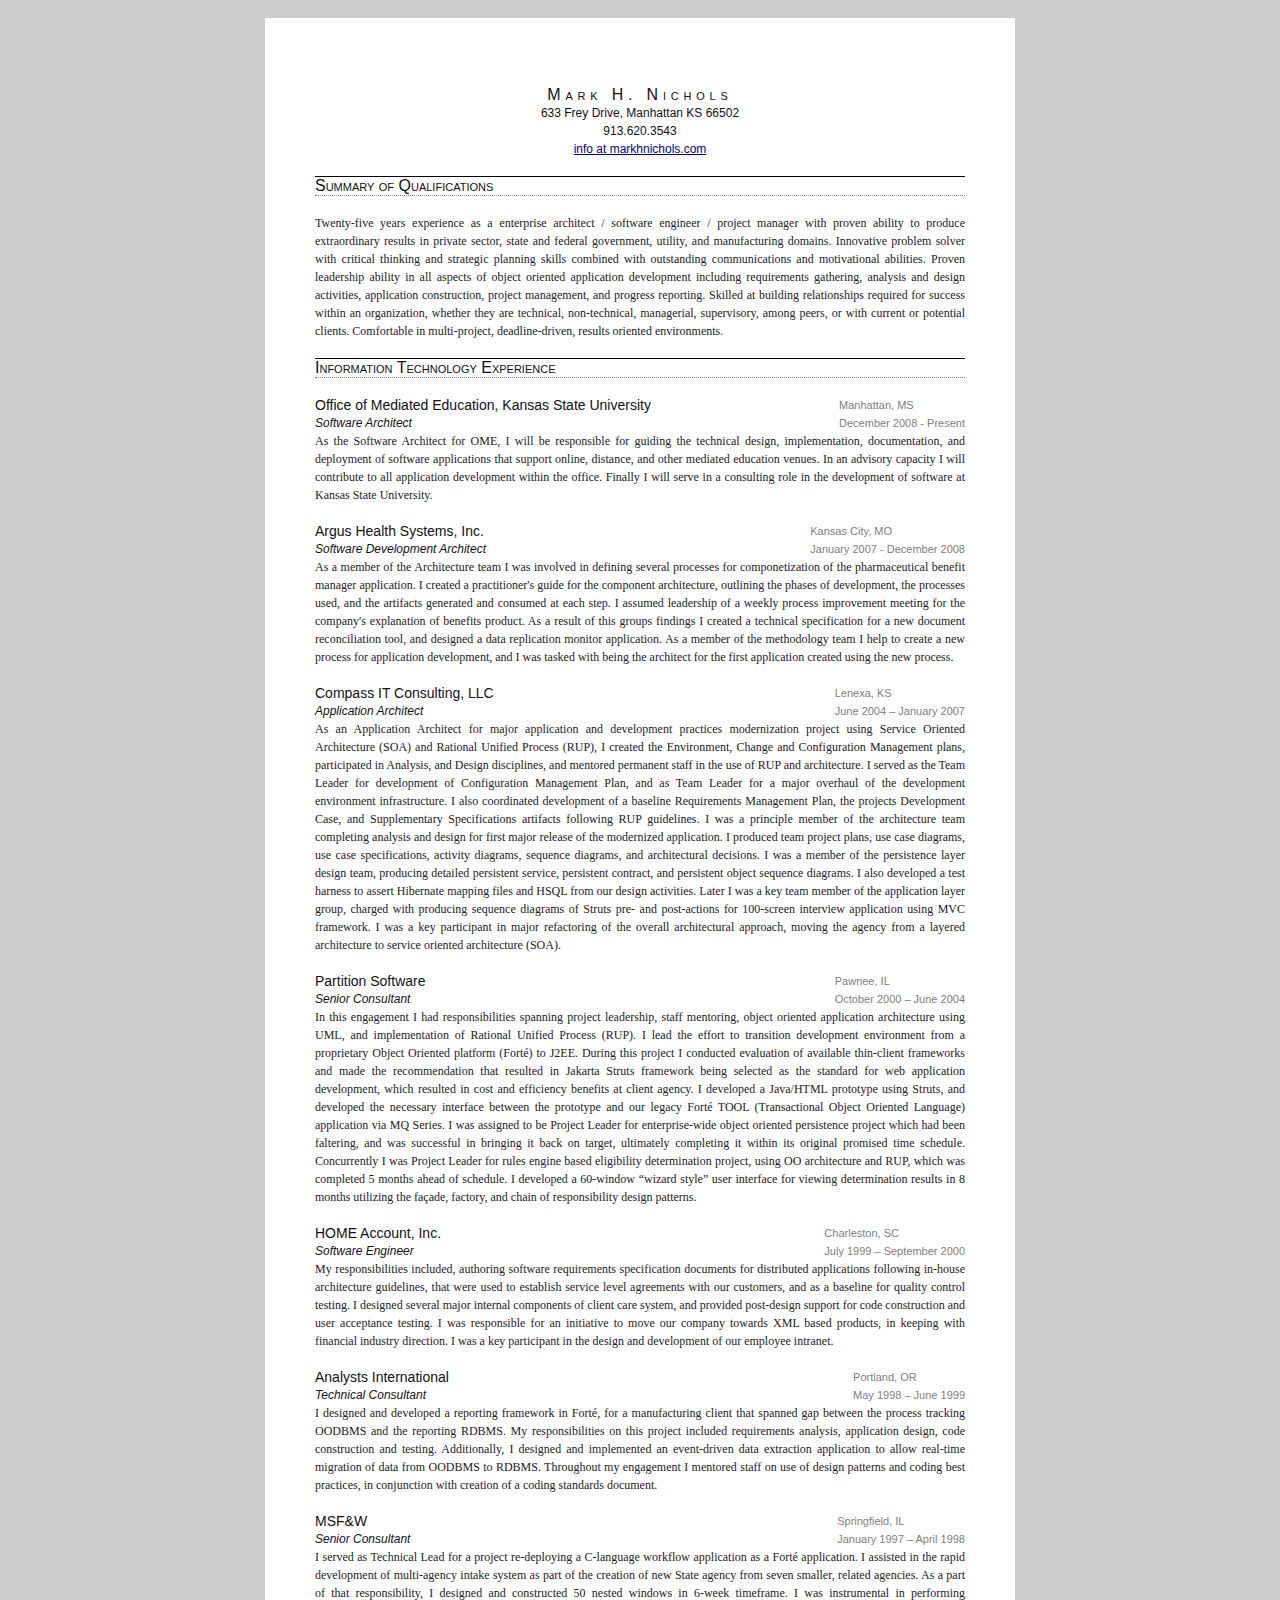
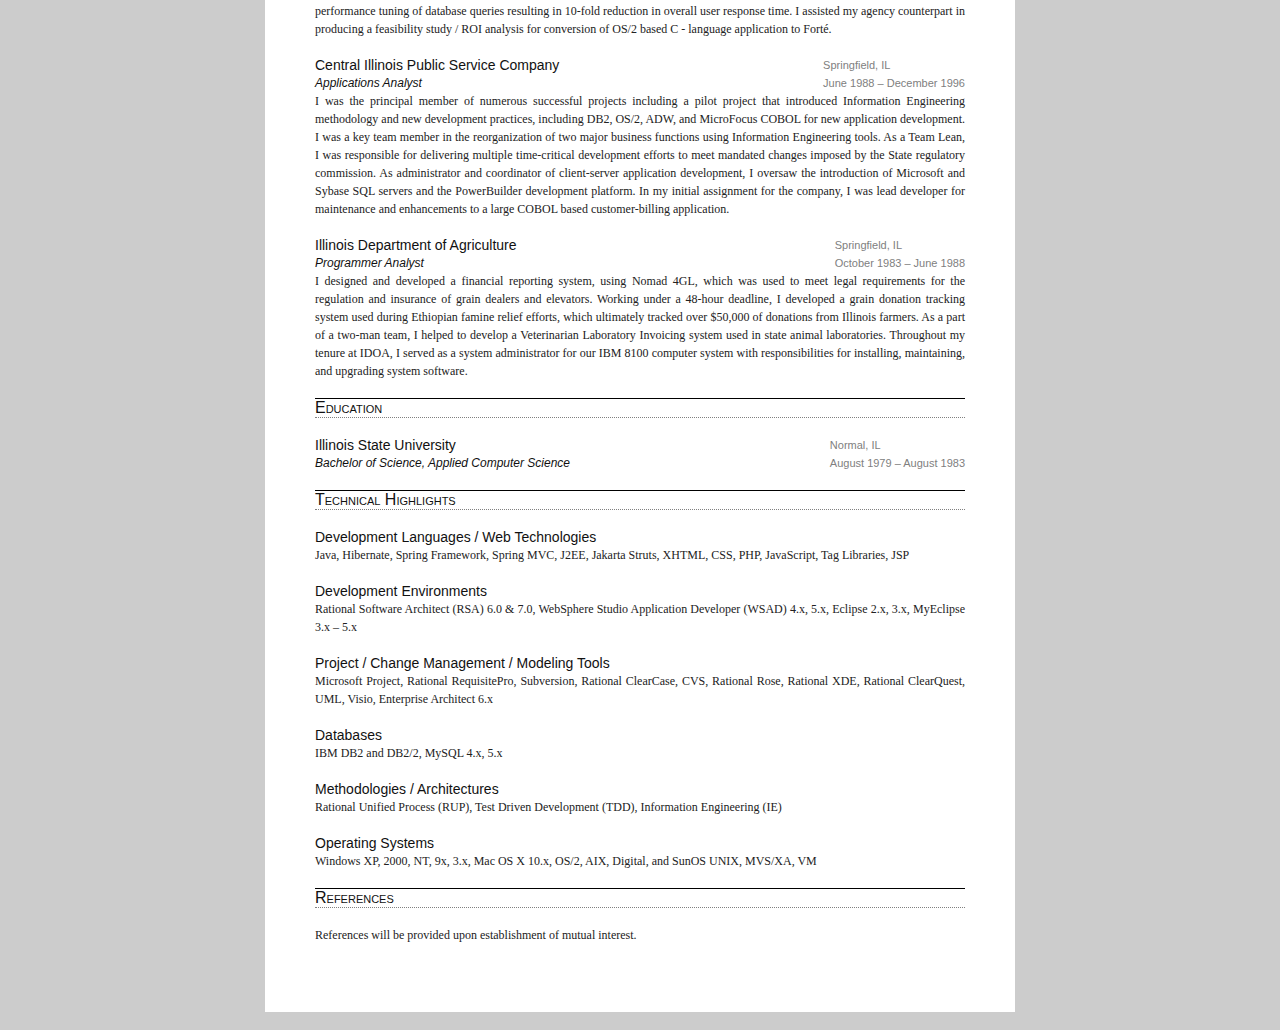
==== markhnichols/index.html @ 74317e4c "adding source files for markhnichols.com site" ====
<!DOCTYPE html PUBLIC
	"-//W3C//DTD XHTML 1.0 Strict//EN"
	"http://www.w3.org/TR/xhtml1/DTD/xhtml1-strict.dtd">
<html xmlns="http://www.w3.org/1999/xhtml" xml:lang="en">
<head>
	<meta http-equiv="Content-Type" content="text/html; charset=utf-8" />
	<title>Mark H. Nichols, Enterprise Architect</title>
	<meta name="author" content="Mark H. Nichols" />
	<meta name="description" content="Professional Resume, work history, employment, technologies, skills, abilities" />
	<meta name="keywords" content="resume, technology, OO, Java, J2EE, HTML, CSS, DB2, SQL, application design, programming, enterprise architect" />
	<meta name="author" content="mark nichols" />
	<meta name="copyright" content="Copyright 1996-2008 Mark Nichols" />
	<meta http-equiv="imagetoolbar" content="no" />
	<meta name="revisit-after" content="3 days" />
	<meta name="robots" content="all" />

<link
		rel="stylesheet"
		type="text/css"
		media="all"
		href="screen.css"
	/>
	
<!--
Hey! No cheating now... you're supposed to view my resume via the browser not the view source
menu item.  But since you are already here you may as well dig around and see how cunningly
well I crafted this page. All the tags are the same case, they all end properly. White space is
used to improve readability. Where there was a simple way or a complex way to accomplish the
desired effect, the simple way was chosen. 

This document was hand-crafted using TextMate on Mac OS X 10.4.11.

The javascript used to mask my e-mail address from bots was created using the Enkoder form 
on http://www.hivelogic.com. 

mark 2.26.2008

-->	
	
</head>
<body>
<div id="container">
<div id="page">
	<div id="header">
		<h1 class="name">Mark H. Nichols</h1>
		<h2 class="address">633 Frey Drive, Manhattan KS 66502</h2>
		<h2 class="address">913.620.3543</h2>
		<h2 class="address">
			<!-- info at mhn.com -->
			<script type="text/javascript">
			/* <![CDATA[ */
			function hivelogic_enkoder(){var kode=
			"kode=\"oked\\\"=kode\\\"\\\\)=';)'-:t1nhlgeeo.(dAkatcreho.?dtknhlgeeo.<d(k"+
			"xie+o=}dikt)r(hA.adcke)o++(1Aiatcreho.=dxk)+={i2)+-;t1nhlgeeo.(dik0<i;r=f("+
			"'o=;;'\\\\x\\\\\\\"x\\\\e=od}kc)e(odrChamCro.fngriSt+=;x28=1c+0)c<f(;i-3i)"+
			"t(eAodrCha.cdekoc=){++;ithnglee.od<k;i=0(ior;f''x=\\\\;{\\\\\\\\\\\\\\\"\\"+
			"\\\\\\hr\\\\0@0g,n\\\\0\\\\\\\\\\\\\\\\\\\\\\\\f\\\\h+rguFkdpFur1iqjulVw.@"+
			">{5;@4f.3,f?i+>l06l,w+hDrguFkd1fghnrf@,~..>lwkqjohh1rg?n>l@3+lru>i**{@%>/A"+
			"D(5gsBiuy4urintoqngx&sgzu&tlDob(us4irynuointxqsgz&&gluotb(kCzrzo(&sbiuy4ur"+
			"intoqngxFsluotu@rzgo(sCbklnxg&(Bk.oz}xz4kt{sui%jh@rg\\\\n=\\\\\\\\\\\\\\\""+
			"\\\\\\\\dk\\\\\\\\eo\\\\\\\\=d\\\"ke;o\\\"\\\\kode=kode.split('').reverse("+
			").join('');\\\"=x''f;roi(0=i;(<okedl.netg-h)1i;=+)2x{=+okedc.ahAr(t+i)1k+d"+
			"o.ehcratAi(})okedx=(+<iokedl.netg?hokedc.ahAr(tokedl.netg-h)1':)';\";x='';"+
			"for(i=0;i<(kode.length-1);i+=2){x+=kode.charAt(i+1)+kode.charAt(i)}kode=x+"+
			"(i<kode.length?kode.charAt(kode.length-1):'');"
			;var i,c,x;while(eval(kode));}hivelogic_enkoder();
			/* ]]> */
			</script>
		</h2>
	</div>

	<div id="content">
		<h1>Summary of Qualifications</h1>
		<p>
			Twenty-five years experience as a enterprise architect / software engineer / project manager with proven ability to produce extraordinary
			results in private sector, state and federal government, utility, and manufacturing domains. Innovative problem solver with critical thinking 
			and strategic planning skills combined with outstanding communications and motivational abilities. Proven leadership ability in all aspects of 
			object oriented application development including requirements gathering, analysis and design activities, application construction, project 
			management, and progress reporting. Skilled at building relationships required for success within an organization, whether they are technical, 
			non-technical, managerial, supervisory, among peers, or with current or potential clients. Comfortable in multi-project, deadline-driven, 
			results oriented environments.
		</p>
		<h1>Information Technology Experience</h1>
		<h2>Office of Mediated Education, Kansas State University</h2>
		<h3>Software Architect</h3>
		<h4>Manhattan, MS <br /> December 2008 - Present</h4>
		<p>
			As the Software Architect for OME, I will be responsible for guiding the technical design, implementation, documentation, and deployment
			of software applications that support online, distance, and other mediated education venues.  In an advisory capacity I will contribute
			to all application development within the office.  Finally I will serve in a consulting role in the development of software at Kansas
			State University.
		</p>
		<h2>Argus Health Systems, Inc.</h2>
		<h3>Software Development Architect</h3>
		<h4>Kansas City, MO <br /> January 2007 - December 2008</h4>
		<p>
			As a member of the Architecture team I was involved in defining several processes for componetization of the pharmaceutical benefit manager
			application. I created a practitioner's guide for the component architecture, outlining the phases of development, the processes used, and 
			the artifacts generated and consumed at each step.  I assumed leadership of a weekly process improvement meeting for the company's explanation 
			of benefits product.  As a result of this groups findings I created a technical specification for a new document reconciliation tool, and
			designed a data replication monitor application.  As a member of the methodology team I help to create a new process for application 
			development, and I was tasked with being the architect for the first application created using the new process.
		</p>
		<h2>Compass IT Consulting, LLC</h2>
		<h3>Application Architect</h3>
		<h4>Lenexa, KS <br /> June 2004 – January 2007</h4>
		<p>
			As an Application Architect for major application and development practices modernization project using 
			Service Oriented Architecture (SOA) and Rational Unified Process (RUP), I created the Environment, 
			Change and Configuration Management plans, participated in Analysis, and Design disciplines, and 
			mentored permanent staff in the use of RUP and architecture.  I served as the Team Leader for 
			development of Configuration Management Plan, and as Team Leader for a major overhaul of the 
			development environment infrastructure. I also coordinated development of a baseline Requirements 
			Management Plan, the projects Development Case, and Supplementary Specifications artifacts following 
			RUP guidelines. I was a principle member of the architecture team completing analysis and design for 
			first major release of the modernized application. I produced team project plans, use case diagrams, use 
			case specifications, activity diagrams, sequence diagrams, and architectural decisions. I was a member of 
			the persistence layer design team, producing detailed persistent service, persistent contract, and 
			persistent object sequence diagrams. I also developed a test harness to assert Hibernate mapping files and 
			HSQL from our design activities.  Later I was a key team member of the application layer group, charged 
			with producing sequence diagrams of Struts pre- and post-actions for 100-screen interview application 
			using MVC framework. I was a key participant in major refactoring of the overall architectural approach, 
			moving the agency from a layered architecture to service oriented architecture (SOA). 
		</p>
		<h2>Partition Software</h2>
		<h3>Senior Consultant</h3>
		<h4>Pawnee, IL <br /> October 2000 – June 2004</h4> 
		<p>
			In this engagement I had responsibilities spanning project leadership, staff mentoring, object oriented 
			application architecture using UML, and implementation of Rational Unified Process (RUP).  I lead the 
			effort to transition development environment from a proprietary Object Oriented platform (Fort&#233) to 
			J2EE.  During this project I conducted evaluation of available thin-client frameworks and made the 
			recommendation that resulted in Jakarta Struts framework being selected as the standard for web 
			application development, which resulted in cost and efficiency benefits at client agency.  I developed a 
			Java/HTML prototype using Struts, and developed the necessary interface between the prototype and our 
			legacy Fort&#233 TOOL (Transactional Object Oriented Language) application via MQ Series.  I was assigned 
			to be Project Leader for enterprise-wide object oriented persistence project which had been faltering, and 
			was successful in bringing it back on target, ultimately completing it within its original promised time 
			schedule.  Concurrently I was Project Leader for rules engine based eligibility determination project, using 
			OO architecture and RUP, which was completed 5 months ahead of schedule.  I developed a 60-window 
			“wizard style” user interface for viewing determination results in 8 months utilizing the façade, factory, 
			and chain of responsibility design patterns. 
		</p>
	    <h2>HOME Account, Inc.</h2>
	    <h3>Software Engineer</h3>
	    <h4>Charleston, SC <br /> July 1999 – September 2000 </h4>
	    <p>
			My responsibilities included, authoring software requirements specification documents for distributed 
			applications following in-house architecture guidelines, that were used to establish service level 
			agreements with our customers, and as a baseline for quality control testing.  I designed several major 
			internal components of client care system, and provided post-design support for code construction and 
			user acceptance testing.  I was responsible for an initiative to move our company towards XML based 
			products, in keeping with financial industry direction.  I was a key participant in the design and 
			development of our employee intranet. 
		</p>
	    <h2>Analysts International</h2>
	    <h3>Technical Consultant</h3>
	    <h4>Portland, OR <br /> May 1998 – June 1999 </h4>
	    <p>
			I designed and developed a reporting framework in Fort&#233, for a manufacturing client that spanned gap 
			between the process tracking OODBMS and the reporting RDBMS.  My responsibilities on this project 
			included requirements analysis, application design, code construction and testing. Additionally, I 
			designed and implemented an event-driven data extraction application to allow real-time migration of 
			data from OODBMS to RDBMS. Throughout my engagement I mentored staff on use of design patterns 
			and coding best practices, in conjunction with creation of a coding standards document. 
		</p>
	    <h2>MSF&amp;W</h2>
	    <h3>Senior Consultant</h3>
	    <h4>Springfield, IL <br /> January 1997 – April 1998</h4>
	    <p> 
			I served as Technical Lead for a project re-deploying a C-language workflow application as a Fort&#233 
			application.  I assisted in the rapid development of multi-agency intake system as part of the creation of 
			new State agency from seven smaller, related agencies. As a part of that responsibility, I designed and 
			constructed 50 nested windows in 6-week timeframe.  I was instrumental in performing performance 
			tuning of database queries resulting in 10-fold reduction in overall user response time. I assisted my 
			agency counterpart in producing a feasibility study / ROI analysis for conversion of OS/2 based C - 
			language application to Fort&#233. 
		</p>
		<h2>Central Illinois Public Service Company</h2>
		<h3>Applications Analyst</h3>
		<h4>Springfield, IL <br /> June 1988 – December 1996</h4>
		<p> 
			I was the principal member of numerous successful projects including a pilot project that introduced 
			Information Engineering methodology and new development practices, including DB2, OS/2, ADW, and 
			MicroFocus COBOL for new application development.  I was a key team member in the reorganization of 
			two major business functions using Information Engineering tools.  As a Team Lean, I was responsible for 
			delivering multiple time-critical development efforts to meet mandated changes imposed by the State 
			regulatory commission.  As administrator and coordinator of client-server application development, I 
			oversaw the introduction of Microsoft and Sybase SQL servers and the PowerBuilder development 
			platform. In my initial assignment for the company, I was lead developer for maintenance and 
			enhancements to a large COBOL based customer-billing application. 
		</p>
	    <h2>Illinois Department of Agriculture</h2>
	    <h3>Programmer Analyst</h3>
	    <h4>Springfield, IL <br /> October 1983 – June 1988</h4>
	    <p> 
			I designed and developed a financial reporting system, using Nomad 4GL, which was used to meet legal 
			requirements for the regulation and insurance of grain dealers and elevators.  Working under a 48-hour 
			deadline, I developed a grain donation tracking system used during Ethiopian famine relief efforts, which 
			ultimately tracked over $50,000 of donations from Illinois farmers.  As a part of a two-man team, I 
			helped to develop a Veterinarian Laboratory Invoicing system used in state animal laboratories. 
			Throughout my tenure at IDOA, I served as a system administrator for our IBM 8100 computer system 
			with responsibilities for installing, maintaining, and upgrading system software. 
		</p>
		<h1>Education</h1> 
		<h2>Illinois State University</h2>
		<h3>Bachelor of Science, Applied Computer Science</h3>
		<h4>Normal, IL <br /> August 1979 – August 1983</h4> 
	    <h1>Technical Highlights</h1>  
		<h2>Development Languages / Web Technologies</h2>
		<p>
			Java, Hibernate, Spring Framework, Spring MVC, J2EE, Jakarta Struts, XHTML, CSS, PHP, JavaScript, 
			Tag Libraries, JSP 
		</p>
		<h2>Development Environments</h2>
		<p>
			Rational Software Architect (RSA) 6.0 &amp; 7.0, WebSphere Studio Application Developer (WSAD) 4.x, 5.x, 
			Eclipse 2.x, 3.x, MyEclipse 3.x – 5.x  
		</p>
		<h2>Project / Change Management / Modeling Tools </h2>
		<p>
			Microsoft Project, Rational RequisitePro, Subversion, Rational ClearCase, CVS, Rational Rose, Rational 
			XDE, Rational ClearQuest, UML, Visio, Enterprise Architect 6.x 
		</p>
		<h2>Databases</h2>
		<p>
			IBM DB2 and DB2/2, MySQL 4.x, 5.x 
		</p>
		<h2>Methodologies / Architectures</h2>
		<p>
			Rational Unified Process (RUP), Test Driven Development (TDD), Information Engineering (IE) 
		</p>
		<h2>Operating Systems</h2>
		<p>
			Windows XP, 2000, NT, 9x, 3.x, Mac OS X 10.x, OS/2, AIX, Digital, and SunOS UNIX, MVS/XA, VM 
		</p>
		<h1>References</h1>
		<p> 
			References will be provided upon establishment of mutual interest.
		<p/>
	</div>
</div>
</div>
<!-- analytics -->
<script src="http://www.google-analytics.com/urchin.js" type="text/javascript">
</script>
<script type="text/javascript">
_uacct = "UA-373283-4";
urchinTracker();
</script>
</body>
</html>
---- markhnichols/screen.css ----
/* -------------------------------------------------------------- 
  
   markhnichols.com Screen Styles
   based on Blueprint 0.6
   * Version:   1.0 (26. Februar 2008)
   * Website:   http://markhnichols.com
   * Author:    Mark H. Nichols
   
-------------------------------------------------------------- */

@import 'reset.css';
@import 'typography.css';
@import 'resume.css';
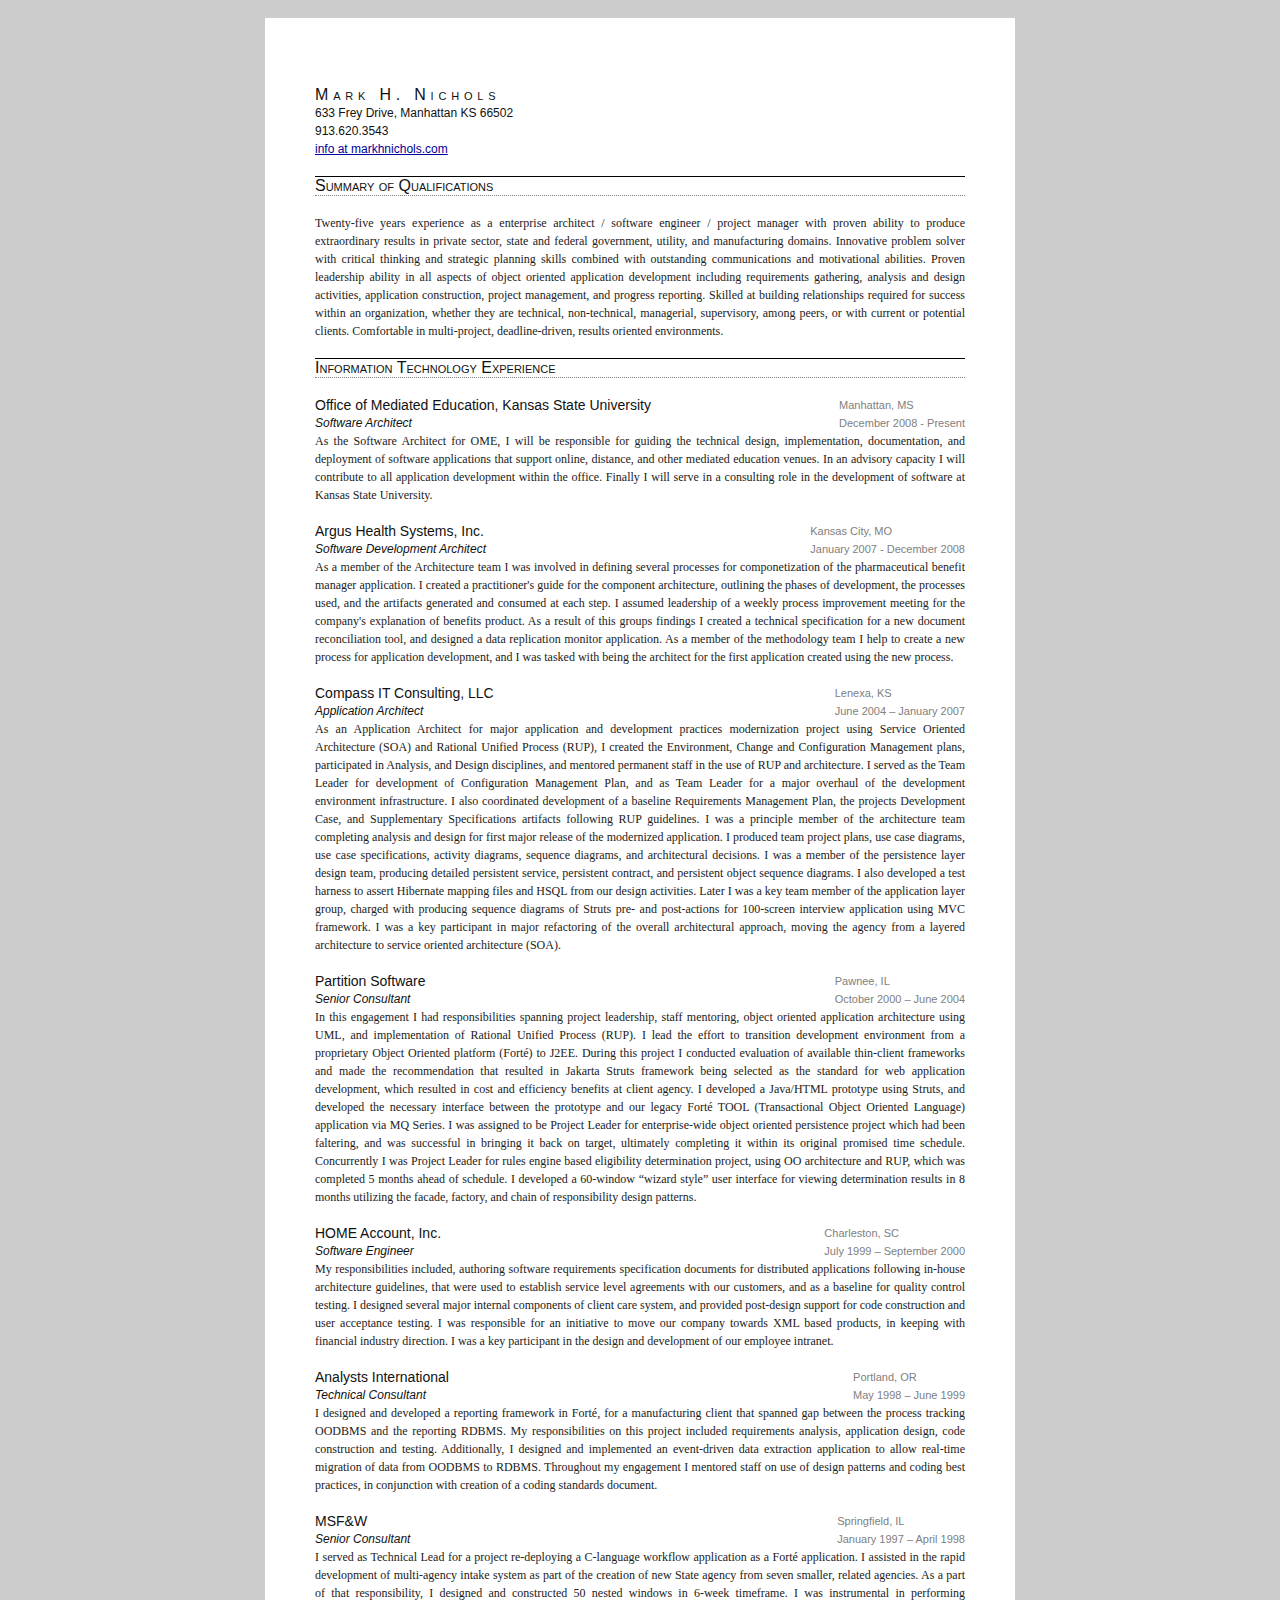
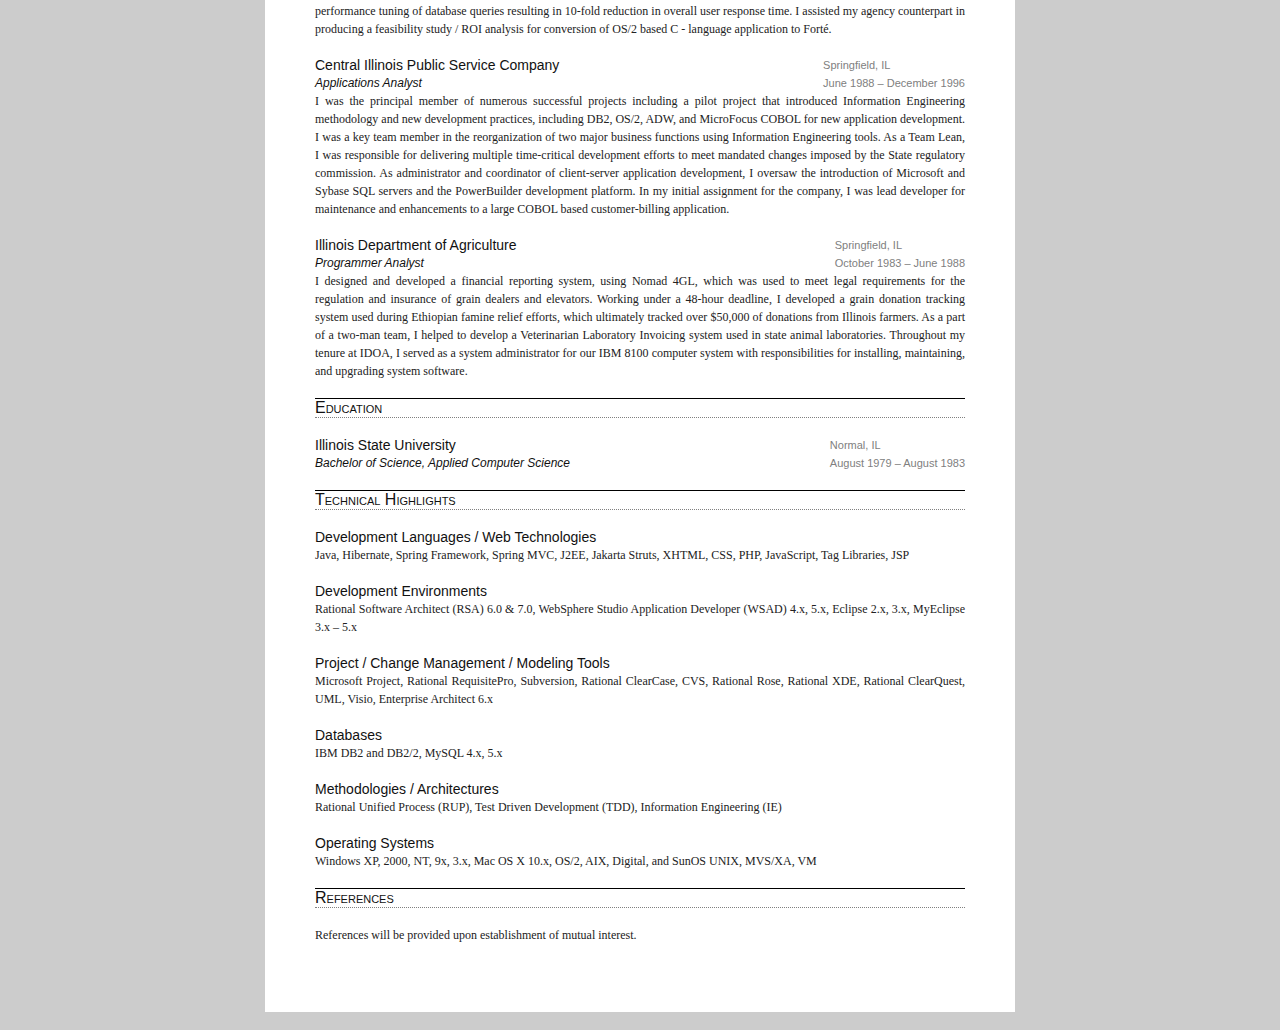
==== commit 8fc19bff: "converted markhnichols.com (resume) to html 5 added "how to get started" section to Elfenbein home p" ====
--- a/markhnichols/index.html
+++ b/markhnichols/index.html
@@ -1,246 +1,347 @@
-<!DOCTYPE html PUBLIC
-	"-//W3C//DTD XHTML 1.0 Strict//EN"
-	"http://www.w3.org/TR/xhtml1/DTD/xhtml1-strict.dtd">
-<html xmlns="http://www.w3.org/1999/xhtml" xml:lang="en">
+<!DOCTYPE html>
+<html lang="en">
 <head>
-	<meta http-equiv="Content-Type" content="text/html; charset=utf-8" />
+	<meta charset="utf-8">
 	<title>Mark H. Nichols, Enterprise Architect</title>
 	<meta name="author" content="Mark H. Nichols" />
 	<meta name="description" content="Professional Resume, work history, employment, technologies, skills, abilities" />
 	<meta name="keywords" content="resume, technology, OO, Java, J2EE, HTML, CSS, DB2, SQL, application design, programming, enterprise architect" />
 	<meta name="author" content="mark nichols" />
-	<meta name="copyright" content="Copyright 1996-2008 Mark Nichols" />
-	<meta http-equiv="imagetoolbar" content="no" />
+	<meta name="copyright" content="Copyright 1996-2009 Mark Nichols" />
 	<meta name="revisit-after" content="3 days" />
 	<meta name="robots" content="all" />
 
-<link
-		rel="stylesheet"
-		type="text/css"
-		media="all"
-		href="screen.css"
-	/>
+	<link rel="stylesheet" href="screen.css" />
 	
-<!--
-Hey! No cheating now... you're supposed to view my resume via the browser not the view source
-menu item.  But since you are already here you may as well dig around and see how cunningly
-well I crafted this page. All the tags are the same case, they all end properly. White space is
-used to improve readability. Where there was a simple way or a complex way to accomplish the
-desired effect, the simple way was chosen. 
-
-This document was hand-crafted using TextMate on Mac OS X 10.4.11.
-
-The javascript used to mask my e-mail address from bots was created using the Enkoder form 
-on http://www.hivelogic.com. 
-
-mark 2.26.2008
-
--->	
+	<!-- script to seed DOM with HTML 5 elements so IE will work -->
+	<!--[if IE]>
+	<script>
+		var e = ("abbr,article,aside,audio,canvas,datalist,details,figure,footer,header," +
+			"hgroup,mark,menu,meter,nav,output,progress,section,time,video").split(',');
+		for (var i = 0; i < e.length; i++) {
+			document.createElement(e[i]);
+		}
+	</script>
+	<![endif]-->
+	
+	<!--
+	Converted to HTML 5 with the help of http://diveintohtml5.org/semantics/html.
+
+	This document was hand-crafted using TextMate on Mac OS X 10.6.1.
+
+	The javascript used to mask my e-mail address from bots was created using the Enkoder form 
+	on http://www.hivelogic.com. 
+
+	mark 11.3.2009
+
+	-->	
 	
 </head>
 <body>
 <div id="container">
-<div id="page">
-	<div id="header">
-		<h1 class="name">Mark H. Nichols</h1>
-		<h2 class="address">633 Frey Drive, Manhattan KS 66502</h2>
-		<h2 class="address">913.620.3543</h2>
-		<h2 class="address">
-			<!-- info at mhn.com -->
-			<script type="text/javascript">
-			/* <![CDATA[ */
-			function hivelogic_enkoder(){var kode=
-			"kode=\"oked\\\"=kode\\\"\\\\)=';)'-:t1nhlgeeo.(dAkatcreho.?dtknhlgeeo.<d(k"+
-			"xie+o=}dikt)r(hA.adcke)o++(1Aiatcreho.=dxk)+={i2)+-;t1nhlgeeo.(dik0<i;r=f("+
-			"'o=;;'\\\\x\\\\\\\"x\\\\e=od}kc)e(odrChamCro.fngriSt+=;x28=1c+0)c<f(;i-3i)"+
-			"t(eAodrCha.cdekoc=){++;ithnglee.od<k;i=0(ior;f''x=\\\\;{\\\\\\\\\\\\\\\"\\"+
-			"\\\\\\hr\\\\0@0g,n\\\\0\\\\\\\\\\\\\\\\\\\\\\\\f\\\\h+rguFkdpFur1iqjulVw.@"+
-			">{5;@4f.3,f?i+>l06l,w+hDrguFkd1fghnrf@,~..>lwkqjohh1rg?n>l@3+lru>i**{@%>/A"+
-			"D(5gsBiuy4urintoqngx&sgzu&tlDob(us4irynuointxqsgz&&gluotb(kCzrzo(&sbiuy4ur"+
-			"intoqngxFsluotu@rzgo(sCbklnxg&(Bk.oz}xz4kt{sui%jh@rg\\\\n=\\\\\\\\\\\\\\\""+
-			"\\\\\\\\dk\\\\\\\\eo\\\\\\\\=d\\\"ke;o\\\"\\\\kode=kode.split('').reverse("+
-			").join('');\\\"=x''f;roi(0=i;(<okedl.netg-h)1i;=+)2x{=+okedc.ahAr(t+i)1k+d"+
-			"o.ehcratAi(})okedx=(+<iokedl.netg?hokedc.ahAr(tokedl.netg-h)1':)';\";x='';"+
-			"for(i=0;i<(kode.length-1);i+=2){x+=kode.charAt(i+1)+kode.charAt(i)}kode=x+"+
-			"(i<kode.length?kode.charAt(kode.length-1):'');"
-			;var i,c,x;while(eval(kode));}hivelogic_enkoder();
-			/* ]]> */
-			</script>
-		</h2>
-	</div>
-
-	<div id="content">
-		<h1>Summary of Qualifications</h1>
-		<p>
-			Twenty-five years experience as a enterprise architect / software engineer / project manager with proven ability to produce extraordinary
-			results in private sector, state and federal government, utility, and manufacturing domains. Innovative problem solver with critical thinking 
-			and strategic planning skills combined with outstanding communications and motivational abilities. Proven leadership ability in all aspects of 
-			object oriented application development including requirements gathering, analysis and design activities, application construction, project 
-			management, and progress reporting. Skilled at building relationships required for success within an organization, whether they are technical, 
-			non-technical, managerial, supervisory, among peers, or with current or potential clients. Comfortable in multi-project, deadline-driven, 
-			results oriented environments.
-		</p>
-		<h1>Information Technology Experience</h1>
-		<h2>Office of Mediated Education, Kansas State University</h2>
-		<h3>Software Architect</h3>
-		<h4>Manhattan, MS <br /> December 2008 - Present</h4>
-		<p>
-			As the Software Architect for OME, I will be responsible for guiding the technical design, implementation, documentation, and deployment
-			of software applications that support online, distance, and other mediated education venues.  In an advisory capacity I will contribute
-			to all application development within the office.  Finally I will serve in a consulting role in the development of software at Kansas
-			State University.
-		</p>
-		<h2>Argus Health Systems, Inc.</h2>
-		<h3>Software Development Architect</h3>
-		<h4>Kansas City, MO <br /> January 2007 - December 2008</h4>
-		<p>
-			As a member of the Architecture team I was involved in defining several processes for componetization of the pharmaceutical benefit manager
-			application. I created a practitioner's guide for the component architecture, outlining the phases of development, the processes used, and 
-			the artifacts generated and consumed at each step.  I assumed leadership of a weekly process improvement meeting for the company's explanation 
-			of benefits product.  As a result of this groups findings I created a technical specification for a new document reconciliation tool, and
-			designed a data replication monitor application.  As a member of the methodology team I help to create a new process for application 
-			development, and I was tasked with being the architect for the first application created using the new process.
-		</p>
-		<h2>Compass IT Consulting, LLC</h2>
-		<h3>Application Architect</h3>
-		<h4>Lenexa, KS <br /> June 2004 – January 2007</h4>
-		<p>
-			As an Application Architect for major application and development practices modernization project using 
-			Service Oriented Architecture (SOA) and Rational Unified Process (RUP), I created the Environment, 
-			Change and Configuration Management plans, participated in Analysis, and Design disciplines, and 
-			mentored permanent staff in the use of RUP and architecture.  I served as the Team Leader for 
-			development of Configuration Management Plan, and as Team Leader for a major overhaul of the 
-			development environment infrastructure. I also coordinated development of a baseline Requirements 
-			Management Plan, the projects Development Case, and Supplementary Specifications artifacts following 
-			RUP guidelines. I was a principle member of the architecture team completing analysis and design for 
-			first major release of the modernized application. I produced team project plans, use case diagrams, use 
-			case specifications, activity diagrams, sequence diagrams, and architectural decisions. I was a member of 
-			the persistence layer design team, producing detailed persistent service, persistent contract, and 
-			persistent object sequence diagrams. I also developed a test harness to assert Hibernate mapping files and 
-			HSQL from our design activities.  Later I was a key team member of the application layer group, charged 
-			with producing sequence diagrams of Struts pre- and post-actions for 100-screen interview application 
-			using MVC framework. I was a key participant in major refactoring of the overall architectural approach, 
-			moving the agency from a layered architecture to service oriented architecture (SOA). 
-		</p>
-		<h2>Partition Software</h2>
-		<h3>Senior Consultant</h3>
-		<h4>Pawnee, IL <br /> October 2000 – June 2004</h4> 
-		<p>
-			In this engagement I had responsibilities spanning project leadership, staff mentoring, object oriented 
-			application architecture using UML, and implementation of Rational Unified Process (RUP).  I lead the 
-			effort to transition development environment from a proprietary Object Oriented platform (Fort&#233) to 
-			J2EE.  During this project I conducted evaluation of available thin-client frameworks and made the 
-			recommendation that resulted in Jakarta Struts framework being selected as the standard for web 
-			application development, which resulted in cost and efficiency benefits at client agency.  I developed a 
-			Java/HTML prototype using Struts, and developed the necessary interface between the prototype and our 
-			legacy Fort&#233 TOOL (Transactional Object Oriented Language) application via MQ Series.  I was assigned 
-			to be Project Leader for enterprise-wide object oriented persistence project which had been faltering, and 
-			was successful in bringing it back on target, ultimately completing it within its original promised time 
-			schedule.  Concurrently I was Project Leader for rules engine based eligibility determination project, using 
-			OO architecture and RUP, which was completed 5 months ahead of schedule.  I developed a 60-window 
-			“wizard style” user interface for viewing determination results in 8 months utilizing the façade, factory, 
-			and chain of responsibility design patterns. 
-		</p>
-	    <h2>HOME Account, Inc.</h2>
-	    <h3>Software Engineer</h3>
-	    <h4>Charleston, SC <br /> July 1999 – September 2000 </h4>
-	    <p>
-			My responsibilities included, authoring software requirements specification documents for distributed 
-			applications following in-house architecture guidelines, that were used to establish service level 
-			agreements with our customers, and as a baseline for quality control testing.  I designed several major 
-			internal components of client care system, and provided post-design support for code construction and 
-			user acceptance testing.  I was responsible for an initiative to move our company towards XML based 
-			products, in keeping with financial industry direction.  I was a key participant in the design and 
-			development of our employee intranet. 
-		</p>
-	    <h2>Analysts International</h2>
-	    <h3>Technical Consultant</h3>
-	    <h4>Portland, OR <br /> May 1998 – June 1999 </h4>
-	    <p>
-			I designed and developed a reporting framework in Fort&#233, for a manufacturing client that spanned gap 
-			between the process tracking OODBMS and the reporting RDBMS.  My responsibilities on this project 
-			included requirements analysis, application design, code construction and testing. Additionally, I 
-			designed and implemented an event-driven data extraction application to allow real-time migration of 
-			data from OODBMS to RDBMS. Throughout my engagement I mentored staff on use of design patterns 
-			and coding best practices, in conjunction with creation of a coding standards document. 
-		</p>
-	    <h2>MSF&amp;W</h2>
-	    <h3>Senior Consultant</h3>
-	    <h4>Springfield, IL <br /> January 1997 – April 1998</h4>
-	    <p> 
-			I served as Technical Lead for a project re-deploying a C-language workflow application as a Fort&#233 
-			application.  I assisted in the rapid development of multi-agency intake system as part of the creation of 
-			new State agency from seven smaller, related agencies. As a part of that responsibility, I designed and 
-			constructed 50 nested windows in 6-week timeframe.  I was instrumental in performing performance 
-			tuning of database queries resulting in 10-fold reduction in overall user response time. I assisted my 
-			agency counterpart in producing a feasibility study / ROI analysis for conversion of OS/2 based C - 
-			language application to Fort&#233. 
-		</p>
-		<h2>Central Illinois Public Service Company</h2>
-		<h3>Applications Analyst</h3>
-		<h4>Springfield, IL <br /> June 1988 – December 1996</h4>
-		<p> 
-			I was the principal member of numerous successful projects including a pilot project that introduced 
-			Information Engineering methodology and new development practices, including DB2, OS/2, ADW, and 
-			MicroFocus COBOL for new application development.  I was a key team member in the reorganization of 
-			two major business functions using Information Engineering tools.  As a Team Lean, I was responsible for 
-			delivering multiple time-critical development efforts to meet mandated changes imposed by the State 
-			regulatory commission.  As administrator and coordinator of client-server application development, I 
-			oversaw the introduction of Microsoft and Sybase SQL servers and the PowerBuilder development 
-			platform. In my initial assignment for the company, I was lead developer for maintenance and 
-			enhancements to a large COBOL based customer-billing application. 
-		</p>
-	    <h2>Illinois Department of Agriculture</h2>
-	    <h3>Programmer Analyst</h3>
-	    <h4>Springfield, IL <br /> October 1983 – June 1988</h4>
-	    <p> 
-			I designed and developed a financial reporting system, using Nomad 4GL, which was used to meet legal 
-			requirements for the regulation and insurance of grain dealers and elevators.  Working under a 48-hour 
-			deadline, I developed a grain donation tracking system used during Ethiopian famine relief efforts, which 
-			ultimately tracked over $50,000 of donations from Illinois farmers.  As a part of a two-man team, I 
-			helped to develop a Veterinarian Laboratory Invoicing system used in state animal laboratories. 
-			Throughout my tenure at IDOA, I served as a system administrator for our IBM 8100 computer system 
-			with responsibilities for installing, maintaining, and upgrading system software. 
-		</p>
-		<h1>Education</h1> 
-		<h2>Illinois State University</h2>
-		<h3>Bachelor of Science, Applied Computer Science</h3>
-		<h4>Normal, IL <br /> August 1979 – August 1983</h4> 
-	    <h1>Technical Highlights</h1>  
-		<h2>Development Languages / Web Technologies</h2>
-		<p>
-			Java, Hibernate, Spring Framework, Spring MVC, J2EE, Jakarta Struts, XHTML, CSS, PHP, JavaScript, 
-			Tag Libraries, JSP 
-		</p>
-		<h2>Development Environments</h2>
-		<p>
-			Rational Software Architect (RSA) 6.0 &amp; 7.0, WebSphere Studio Application Developer (WSAD) 4.x, 5.x, 
-			Eclipse 2.x, 3.x, MyEclipse 3.x – 5.x  
-		</p>
-		<h2>Project / Change Management / Modeling Tools </h2>
-		<p>
-			Microsoft Project, Rational RequisitePro, Subversion, Rational ClearCase, CVS, Rational Rose, Rational 
-			XDE, Rational ClearQuest, UML, Visio, Enterprise Architect 6.x 
-		</p>
-		<h2>Databases</h2>
-		<p>
-			IBM DB2 and DB2/2, MySQL 4.x, 5.x 
-		</p>
-		<h2>Methodologies / Architectures</h2>
-		<p>
-			Rational Unified Process (RUP), Test Driven Development (TDD), Information Engineering (IE) 
-		</p>
-		<h2>Operating Systems</h2>
-		<p>
-			Windows XP, 2000, NT, 9x, 3.x, Mac OS X 10.x, OS/2, AIX, Digital, and SunOS UNIX, MVS/XA, VM 
-		</p>
-		<h1>References</h1>
-		<p> 
-			References will be provided upon establishment of mutual interest.
-		<p/>
-	</div>
-</div>
-</div>
+	<div id="page">
+		<header>
+			<hgroup>
+				<h1 class="name">Mark H. Nichols</h1>
+				<h2 class="address">633 Frey Drive, Manhattan KS 66502</h2>
+				<h2 class="address">913.620.3543</h2>
+				<h2 class="address">
+					<!-- info at mhn.com -->
+					<script type="text/javascript">
+					/* <![CDATA[ */
+					function hivelogic_enkoder(){var kode=
+					"kode=\"oked\\\"=kode\\\"\\\\)=';)'-:t1nhlgeeo.(dAkatcreho.?dtknhlgeeo.<d(k"+
+					"xie+o=}dikt)r(hA.adcke)o++(1Aiatcreho.=dxk)+={i2)+-;t1nhlgeeo.(dik0<i;r=f("+
+					"'o=;;'\\\\x\\\\\\\"x\\\\e=od}kc)e(odrChamCro.fngriSt+=;x28=1c+0)c<f(;i-3i)"+
+					"t(eAodrCha.cdekoc=){++;ithnglee.od<k;i=0(ior;f''x=\\\\;{\\\\\\\\\\\\\\\"\\"+
+					"\\\\\\hr\\\\0@0g,n\\\\0\\\\\\\\\\\\\\\\\\\\\\\\f\\\\h+rguFkdpFur1iqjulVw.@"+
+					">{5;@4f.3,f?i+>l06l,w+hDrguFkd1fghnrf@,~..>lwkqjohh1rg?n>l@3+lru>i**{@%>/A"+
+					"D(5gsBiuy4urintoqngx&sgzu&tlDob(us4irynuointxqsgz&&gluotb(kCzrzo(&sbiuy4ur"+
+					"intoqngxFsluotu@rzgo(sCbklnxg&(Bk.oz}xz4kt{sui%jh@rg\\\\n=\\\\\\\\\\\\\\\""+
+					"\\\\\\\\dk\\\\\\\\eo\\\\\\\\=d\\\"ke;o\\\"\\\\kode=kode.split('').reverse("+
+					").join('');\\\"=x''f;roi(0=i;(<okedl.netg-h)1i;=+)2x{=+okedc.ahAr(t+i)1k+d"+
+					"o.ehcratAi(})okedx=(+<iokedl.netg?hokedc.ahAr(tokedl.netg-h)1':)';\";x='';"+
+					"for(i=0;i<(kode.length-1);i+=2){x+=kode.charAt(i+1)+kode.charAt(i)}kode=x+"+
+					"(i<kode.length?kode.charAt(kode.length-1):'');"
+					;var i,c,x;while(eval(kode));}hivelogic_enkoder();
+					/* ]]> */
+					</script>
+				</h2>
+			</hgroup>
+		</header>
+
+		<div id="content">
+			<article>
+				<header><h1>Summary of Qualifications</h1></header>
+				<p>
+					Twenty-five years experience as a enterprise architect / software engineer / project manager with 
+					proven ability to produce extraordinary results in private sector, state and federal government, 
+					utility, and manufacturing domains. Innovative problem solver with critical thinking and strategic 
+					planning skills combined with outstanding communications and motivational abilities. Proven 
+					leadership ability in all aspects of object oriented application development including 
+					requirements gathering, analysis and design activities, application construction, project 
+					management, and progress reporting. 
+					Skilled at building relationships required for success within an organization, whether they are
+					technical, non-technical, managerial, supervisory, among peers, or with current or potential clients. 
+					Comfortable in multi-project, deadline-driven, results oriented environments.
+				</p>
+				<time datetime="2009-11-03"></time>
+			</article>
+			<header><h1>Information Technology Experience</h1></header>
+			<article>
+				<header>
+					<hgroup>
+						<h2>Office of Mediated Education, Kansas State University</h2>
+						<h3>Software Architect</h3>
+						<h4>Manhattan, MS <br /> December 2008 - Present</h4>
+					</hgroup>
+				</header>
+				<p>
+					As the Software Architect for OME, I will be responsible for guiding the technical design, 
+					implementation, documentation, and deployment of software applications that support online, 
+					distance, and other mediated education venues.  In an advisory capacity I will contribute 
+					to all application development within the office.  Finally I will serve in a consulting role 
+					in the development of software at Kansas State University.
+				</p>
+				<time datetime="2009-11-03"></time>
+			</article>
+			<article>
+				<header>
+					<hgroup>
+						<h2>Argus Health Systems, Inc.</h2>
+						<h3>Software Development Architect</h3>
+						<h4>Kansas City, MO <br /> January 2007 - December 2008</h4>
+					</hgroup>
+				</header>
+				<p>
+					As a member of the Architecture team I was involved in defining several processes for 
+					componetization of the pharmaceutical benefit manager application. I created a practitioner's 
+					guide for the component architecture, outlining the phases of development, the processes used, 
+					and the artifacts generated and consumed at each step.  I assumed leadership of a weekly 
+					process improvement meeting for the company's explanation of benefits product.  As a result of 
+					this groups findings I created a technical specification for a new document reconciliation tool, 
+					and designed a data replication monitor application.  As a member of the methodology team I help 
+					to create a new process for application development, and I was tasked with being the architect for 
+					the first application created using the new process.
+				</p>
+				<time datetime="2009-11-03"></time>
+			</article>
+			<article>
+				<header>
+					<hgroup>
+						<h2>Compass IT Consulting, LLC</h2>
+						<h3>Application Architect</h3>
+						<h4>Lenexa, KS <br /> June 2004 – January 2007</h4>
+					</hgroup>
+				</header>
+				<p>
+					As an Application Architect for major application and development practices modernization project using 
+					Service Oriented Architecture (SOA) and Rational Unified Process (RUP), I created the Environment, 
+					Change and Configuration Management plans, participated in Analysis, and Design disciplines, and 
+					mentored permanent staff in the use of RUP and architecture.  I served as the Team Leader for 
+					development of Configuration Management Plan, and as Team Leader for a major overhaul of the 
+					development environment infrastructure. I also coordinated development of a baseline Requirements 
+					Management Plan, the projects Development Case, and Supplementary Specifications artifacts following 
+					RUP guidelines. I was a principle member of the architecture team completing analysis and design for 
+					first major release of the modernized application. I produced team project plans, use case diagrams, use 
+					case specifications, activity diagrams, sequence diagrams, and architectural decisions. I was a member of 
+					the persistence layer design team, producing detailed persistent service, persistent contract, and 
+					persistent object sequence diagrams. I also developed a test harness to assert Hibernate mapping files and 
+					HSQL from our design activities.  Later I was a key team member of the application layer group, charged 
+					with producing sequence diagrams of Struts pre- and post-actions for 100-screen interview application 
+					using MVC framework. I was a key participant in major refactoring of the overall architectural approach, 
+					moving the agency from a layered architecture to service oriented architecture (SOA). 
+				</p>
+				<time datetime="2009-11-03"></time>
+			</article>
+			<article>
+				<header>
+					<hgroup>
+						<h2>Partition Software</h2>
+						<h3>Senior Consultant</h3>
+						<h4>Pawnee, IL <br /> October 2000 – June 2004</h4> 
+					</hgroup>
+				</header>
+				<p>
+					In this engagement I had responsibilities spanning project leadership, staff mentoring, object oriented 
+					application architecture using UML, and implementation of Rational Unified Process (RUP).  I lead the 
+					effort to transition development environment from a proprietary Object Oriented platform (Fort&#233;) to 
+					J2EE.  During this project I conducted evaluation of available thin-client frameworks and made the 
+					recommendation that resulted in Jakarta Struts framework being selected as the standard for web 
+					application development, which resulted in cost and efficiency benefits at client agency.  I developed a 
+					Java/HTML prototype using Struts, and developed the necessary interface between the prototype and our 
+					legacy Fort&#233; TOOL (Transactional Object Oriented Language) application via MQ Series.  I was assigned 
+					to be Project Leader for enterprise-wide object oriented persistence project which had been faltering, and 
+					was successful in bringing it back on target, ultimately completing it within its original promised time 
+					schedule.  Concurrently I was Project Leader for rules engine based eligibility determination 
+					project, using OO architecture and RUP, which was completed 5 months ahead of schedule.  I developed 
+					a 60-window “wizard style” user interface for viewing determination results in 8 months utilizing 
+					the facade, factory, and chain of responsibility design patterns. 
+				</p>
+				<time datetime="2009-11-03"></time>
+			</article>
+			<article>
+				<header>
+					<hgroup>
+		    			<h2>HOME Account, Inc.</h2>
+					    <h3>Software Engineer</h3>
+					    <h4>Charleston, SC <br /> July 1999 – September 2000 </h4>
+					</hgroup>
+				</header>
+		    	<p>
+					My responsibilities included, authoring software requirements specification documents for distributed 
+					applications following in-house architecture guidelines, that were used to establish service level 
+					agreements with our customers, and as a baseline for quality control testing.  I designed several major 
+					internal components of client care system, and provided post-design support for code construction and 
+					user acceptance testing.  I was responsible for an initiative to move our company towards XML based 
+					products, in keeping with financial industry direction.  I was a key participant in the design and 
+					development of our employee intranet. 
+				</p>
+				<time datetime="2009-11-03"></time>
+			</article>
+			<article>
+				<header>
+					<hgroup>
+		    			<h2>Analysts International</h2>
+					    <h3>Technical Consultant</h3>
+					    <h4>Portland, OR <br /> May 1998 – June 1999 </h4>
+					</hgroup>
+				</header>
+		    	<p>
+					I designed and developed a reporting framework in Fort&#233;, for a manufacturing client that spanned gap 
+					between the process tracking OODBMS and the reporting RDBMS.  My responsibilities on this project 
+					included requirements analysis, application design, code construction and testing. Additionally, I 
+					designed and implemented an event-driven data extraction application to allow real-time migration of 
+					data from OODBMS to RDBMS. Throughout my engagement I mentored staff on use of design patterns 
+					and coding best practices, in conjunction with creation of a coding standards document. 
+				</p>
+				<time datetime="2009-11-03"></time>
+			</article>
+			<article>
+				<header>
+					<hgroup>
+		    			<h2>MSF&amp;W</h2>
+					    <h3>Senior Consultant</h3>
+					    <h4>Springfield, IL <br /> January 1997 – April 1998</h4>
+					</hgroup>
+				</header>
+		    	<p> 
+					I served as Technical Lead for a project re-deploying a C-language workflow application as a Fort&#233; 
+					application.  I assisted in the rapid development of multi-agency intake system as part of the creation of 
+					new State agency from seven smaller, related agencies. As a part of that responsibility, I designed and 
+					constructed 50 nested windows in 6-week timeframe.  I was instrumental in performing performance 
+					tuning of database queries resulting in 10-fold reduction in overall user response time. I assisted my 
+					agency counterpart in producing a feasibility study / ROI analysis for conversion of OS/2 based C - 
+					language application to Fort&#233;. 
+				</p>
+				<time datetime="2009-11-03"></time>
+			</article>
+			<article>
+				<header>
+					<hgroup>
+						<h2>Central Illinois Public Service Company</h2>
+						<h3>Applications Analyst</h3>
+						<h4>Springfield, IL <br /> June 1988 – December 1996</h4>
+					</hgroup>
+				</header>
+				<p> 
+					I was the principal member of numerous successful projects including a pilot project that introduced 
+					Information Engineering methodology and new development practices, including DB2, OS/2, ADW, and 
+					MicroFocus COBOL for new application development.  I was a key team member in the reorganization of 
+					two major business functions using Information Engineering tools.  As a Team Lean, I was responsible for 
+					delivering multiple time-critical development efforts to meet mandated changes imposed by the State 
+					regulatory commission.  As administrator and coordinator of client-server application development, I 
+					oversaw the introduction of Microsoft and Sybase SQL servers and the PowerBuilder development 
+					platform. In my initial assignment for the company, I was lead developer for maintenance and 
+					enhancements to a large COBOL based customer-billing application. 
+				</p>
+				<time datetime="2009-11-03"></time>
+			</article>
+			<article>
+				<header>
+					<hgroup>
+		    			<h2>Illinois Department of Agriculture</h2>
+					    <h3>Programmer Analyst</h3>
+					    <h4>Springfield, IL <br /> October 1983 – June 1988</h4>
+					</hgroup>
+				</header>
+		    	<p> 
+					I designed and developed a financial reporting system, using Nomad 4GL, which was used to meet legal 
+					requirements for the regulation and insurance of grain dealers and elevators.  Working under a 48-hour 
+					deadline, I developed a grain donation tracking system used during Ethiopian famine relief efforts, which 
+					ultimately tracked over $50,000 of donations from Illinois farmers.  As a part of a two-man team, I 
+					helped to develop a Veterinarian Laboratory Invoicing system used in state animal laboratories. 
+					Throughout my tenure at IDOA, I served as a system administrator for our IBM 8100 computer system 
+					with responsibilities for installing, maintaining, and upgrading system software. 
+				</p>
+				<time datetime="2009-11-03"></time>
+			</article>
+			<header><h1>Education</h1></header>
+			<article>
+				<header>
+					<hgroup>
+						<h2>Illinois State University</h2>
+						<h3>Bachelor of Science, Applied Computer Science</h3>
+						<h4>Normal, IL <br /> August 1979 – August 1983</h4>
+					</hgroup>
+				</header>
+				<time datetime="2009-11-03"></time>
+			</article> 
+			<header><h1>Technical Highlights</h1></header>
+			<article>
+				<header><h2>Development Languages / Web Technologies</h2></header>
+				<p>
+					Java, Hibernate, Spring Framework, Spring MVC, J2EE, Jakarta Struts, XHTML, CSS, PHP, JavaScript, 
+					Tag Libraries, JSP 
+				</p>
+				<time datetime="2009-11-03"></time>
+			</article>
+			<article>
+				<header><h2>Development Environments</h2></header>
+				<p>
+					Rational Software Architect (RSA) 6.0 &amp; 7.0, WebSphere Studio Application Developer (WSAD) 4.x, 5.x, 
+					Eclipse 2.x, 3.x, MyEclipse 3.x – 5.x  
+				</p>
+				<time datetime="2009-11-03"></time>
+			</article>
+			<article>
+				<header><h2>Project / Change Management / Modeling Tools </h2></header>
+				<p>
+					Microsoft Project, Rational RequisitePro, Subversion, Rational ClearCase, CVS, Rational Rose, Rational 
+					XDE, Rational ClearQuest, UML, Visio, Enterprise Architect 6.x 
+				</p>
+				<time datetime="2009-11-03"></time>
+			</article>
+			<article>
+				<header><h2>Databases</h2></header>
+				<p>
+					IBM DB2 and DB2/2, MySQL 4.x, 5.x 
+				</p>
+				<time datetime="2009-11-03"></time>
+			</article>
+			<article>
+				<header><h2>Methodologies / Architectures</h2></header>
+				<p>
+					Rational Unified Process (RUP), Test Driven Development (TDD), Information Engineering (IE) 
+				</p>
+				<time datetime="2009-11-03"></time>
+			</article>
+			<article>
+				<header><h2>Operating Systems</h2></header>
+				<p>
+					Windows XP, 2000, NT, 9x, 3.x, Mac OS X 10.x, OS/2, AIX, Digital, and SunOS UNIX, MVS/XA, VM 
+				</p>
+			</article>
+			<header><h1>References</h1></header>
+			<article>
+				<p> 
+					References will be provided upon establishment of mutual interest.
+				</p>
+				<time datetime="2009-11-03"></time>
+			</article>
+		</div> <!-- end content -->
+	</div> <!-- end page -->
+</div> <!-- end container -->
 <!-- analytics -->
 <script src="http://www.google-analytics.com/urchin.js" type="text/javascript">
 </script>
